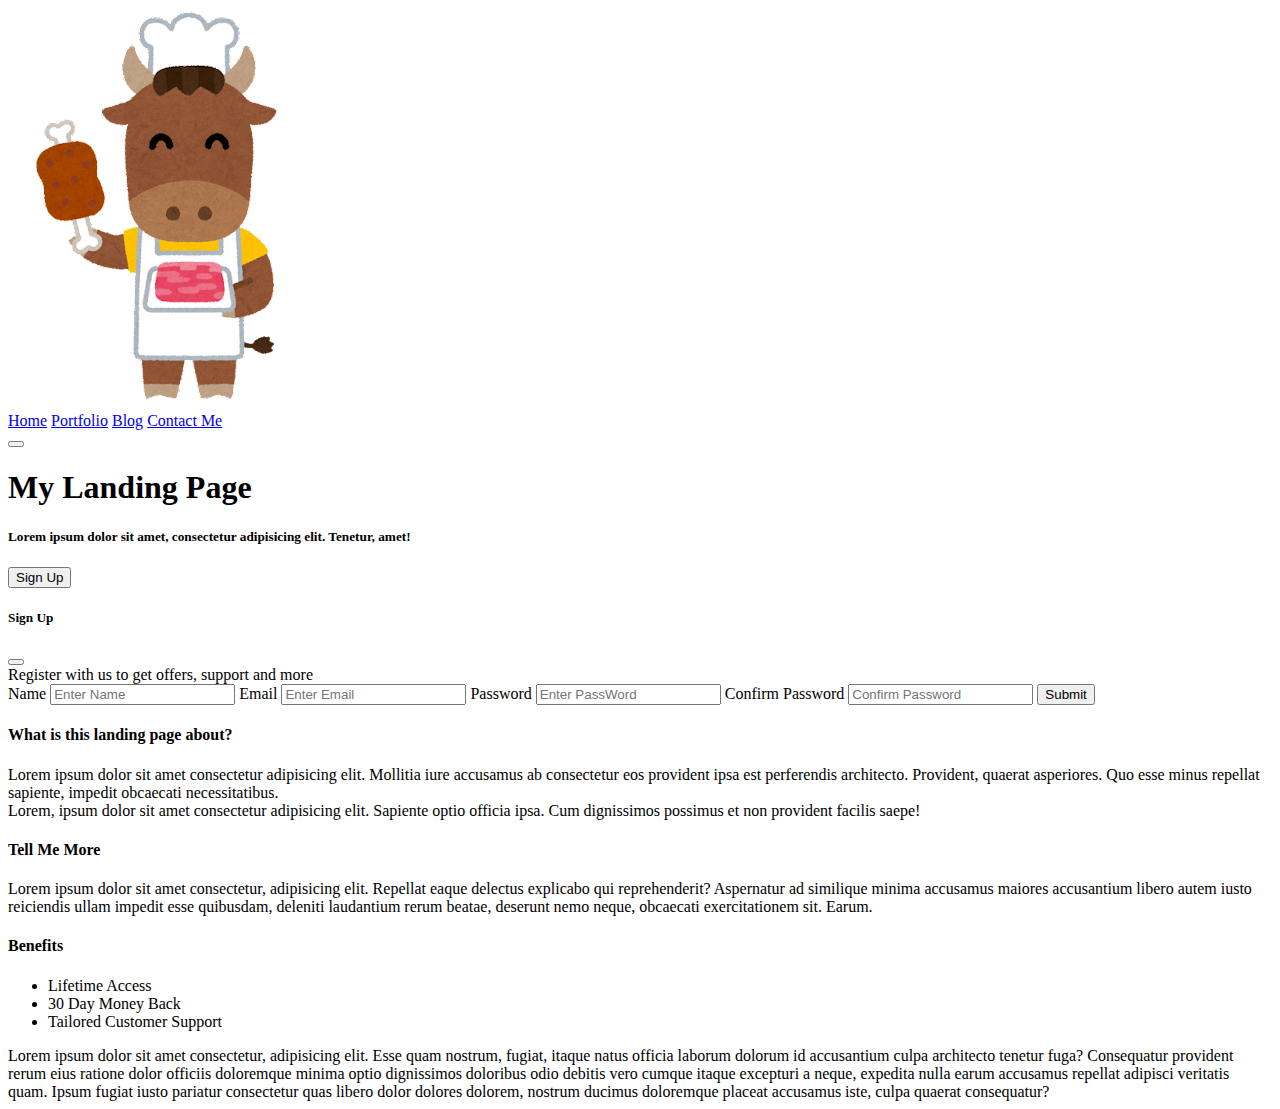
==== index.html @ db92f22f "githubpages対応の為ファイル名変更とファイルの階層変更しました" ====
<!DOCTYPE html>
<html lang="jp" dir="ltr">
  <head>
    <meta charset="utf-8" />
    <title>Form Validator</title>
    <link
      href="https://cdn.jsdelivr.net/npm/bootstrap@5.0.2/dist/css/bootstrap.min.css"
      rel="stylesheet"
      integrity="sha384-EVSTQN3/azprG1Anm3QDgpJLIm9Nao0Yz1ztcQTwFspd3yD65VohhpuuCOmLASjC"
      crossorigin="anonymous"
    />

    <link rel="stylesheet" href="css/main.css" />
  </head>
  <body>
    <div class="container-fluid" id="page">
      <div class="row">
        <div class="col p-0">
          <div class="slidermenu">
            <div class="list-group">
              <li class="list-group-item" href="#" id="list">
                <img
                  src="PNG/icon.png"
                  class="img-thumbnail"
                  alt=""
                  id="list"
                />
              </li>
              <a class="list-group-item p-3" href="#" id="list">Home</a>
              <a class="list-group-item p-3" href="#" id="list">Portfolio</a>
              <a class="list-group-item p-3" href="#" id="list">Blog</a>
              <a class="list-group-item p-3" href="#" id="list">Contact Me</a>
            </div>
            <button class="navbar-toggler navbar-light" id="menubutton">
              <span class="navbar-toggler-icon"></span>
            </button>
          </div>
        </div>
      </div>

      <div class="row h-25" id="signpage">
        <div class="col">
          <div class="text-center p-4" id="title">
            <h1>My Landing Page</h1>
          </div>
          <div class="text-center mt-2" id="content">
            <h5>
              Lorem ipsum dolor sit amet, consectetur adipisicing elit. Tenetur,
              amet!
            </h5>
          </div>
          <div class="text-center">
            <button
              type="button"
              class="btn btn-primary btn-lg mt-3"
              data-bs-toggle="modal"
              data-bs-target="#modal"
            >
              Sign Up
            </button>
          </div>
          <div
            class="modal fade"
            id="modal"
            tabindex="-1"
            aria-labelledby="exampleModalLabel"
            aria-hidden="true"
          >
            <div class="modal-dialog">
              <div class="modal-content">
                <div class="modal-header" id="modaltitle">
                  <h5 class="modal-title">Sign Up</h5>
                  <button
                    type="button"
                    class="btn-close"
                    data-bs-dismiss="modal"
                    aria-label="Close"
                  ></button>
                </div>
                <div class="modal-body">
                  <form>
                    <div class="text mt-3" id="modalbody">
                      Register with us to get offers, support and more
                    </div>
                    <label class="form-label" id="modalbody">Name</label>
                    <input class="form-control" placeholder="Enter Name" />
                    <label class="form-label" id="modalbody">Email</label>
                    <input
                      type="email"
                      class="form-control"
                      placeholder="Enter Email"
                    />
                    <label class="form-label" id="modalbody">Password</label>
                    <input
                      type="password"
                      class="form-control"
                      placeholder="Enter PassWord"
                    />
                    <label class="form-label" id="modalbody"
                      >Confirm Password</label
                    >
                    <input
                      type="password"
                      class="form-control"
                      placeholder="Confirm Password"
                    />
                    <button type="submit" class="btn btn-primary">
                      Submit
                    </button>
                  </form>
                </div>
              </div>
            </div>
          </div>
        </div>
      </div>

      <div class="row mx-auto w-50 pt-5" id="content">
        <div class="col">
          <div class="text">
            <h4>What is this landing page about?</h4>
          </div>
          <div class="text">
            Lorem ipsum dolor sit amet consectetur adipisicing elit. Mollitia
            iure accusamus ab consectetur eos provident ipsa est perferendis
            architecto. Provident, quaerat asperiores. Quo esse minus repellat
            sapiente, impedit obcaecati necessitatibus.
          </div>
          <div class="text">
            Lorem, ipsum dolor sit amet consectetur adipisicing elit. Sapiente
            optio officia ipsa. Cum dignissimos possimus et non provident
            facilis saepe!
          </div>
          <div class="text pt-5"><h4>Tell Me More</h4></div>
          <div class="text">
            Lorem ipsum dolor sit amet consectetur, adipisicing elit. Repellat
            eaque delectus explicabo qui reprehenderit? Aspernatur ad similique
            minima accusamus maiores accusantium libero autem iusto reiciendis
            ullam impedit esse quibusdam, deleniti laudantium rerum beatae,
            deserunt nemo neque, obcaecati exercitationem sit. Earum.
          </div>
          <div class="text pt-5"><h4>Benefits</h4></div>
          <ul>
            <li>Lifetime Access</li>
            <li>30 Day Money Back</li>
            <li>Tailored Customer Support</li>
          </ul>
          <div class="text">
            Lorem ipsum dolor sit amet consectetur, adipisicing elit. Esse quam
            nostrum, fugiat, itaque natus officia laborum dolorum id accusantium
            culpa architecto tenetur fuga? Consequatur provident rerum eius
            ratione dolor officiis doloremque minima optio dignissimos doloribus
            odio debitis vero cumque itaque excepturi a neque, expedita nulla
            earum accusamus repellat adipisci veritatis quam. Ipsum fugiat iusto
            pariatur consectetur quas libero dolor dolores dolorem, nostrum
            ducimus doloremque placeat accusamus iste, culpa quaerat
            consequatur?
          </div>
        </div>
      </div>
    </div>
    <script
      src="https://cdn.jsdelivr.net/npm/bootstrap@5.0.2/dist/js/bootstrap.bundle.min.js"
      integrity="sha384-MrcW6ZMFYlzcLA8Nl+NtUVF0sA7MsXsP1UyJoMp4YLEuNSfAP+JcXn/tWtIaxVXM"
      crossorigin="anonymous"
    ></script>
  </body>
  <script src="Javascript/main.js"></script>
</html>
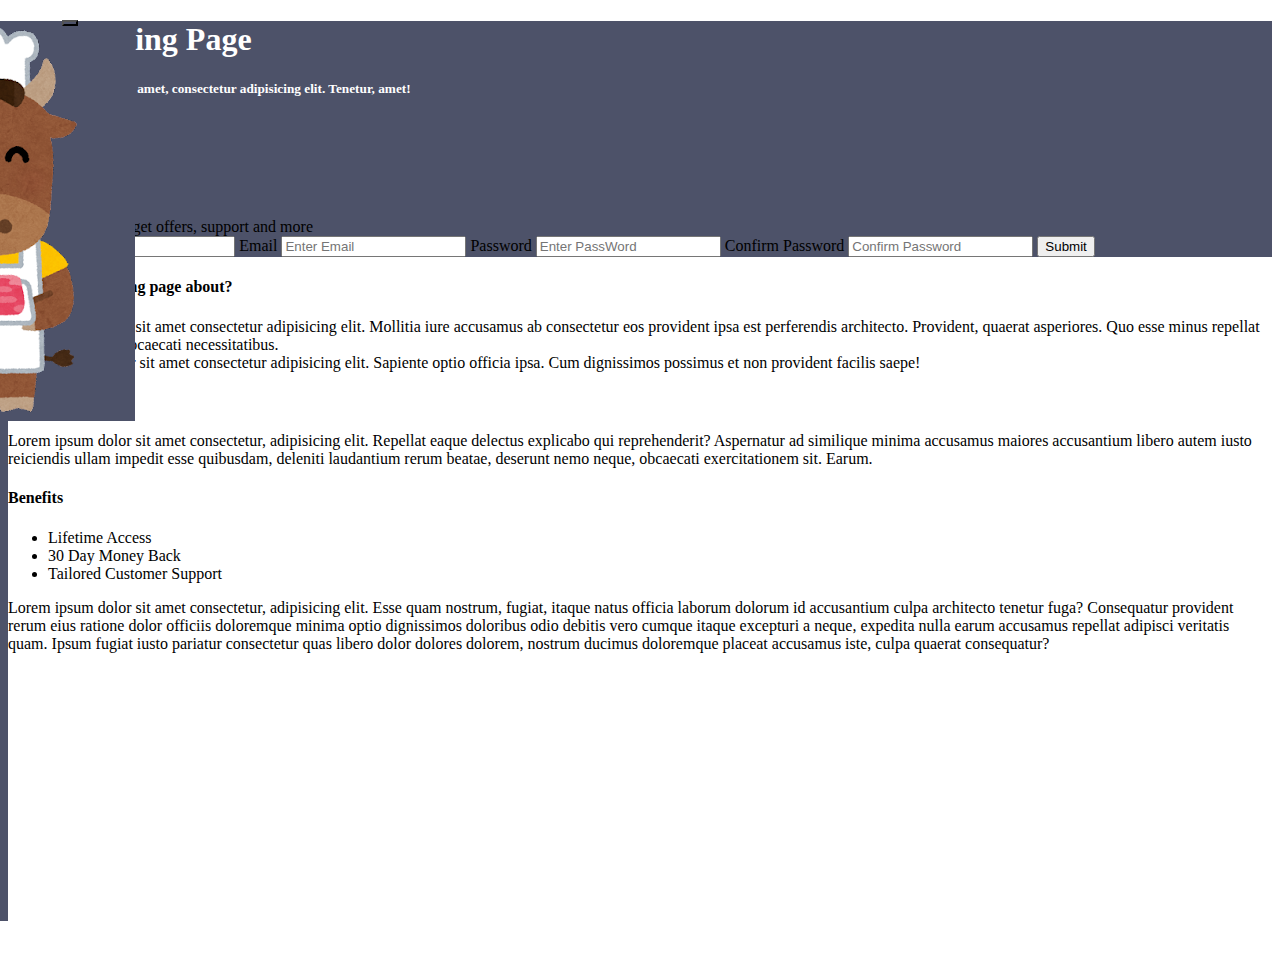
==== commit 8d5bbe3c: "githubpages対応の為フォルダー階層変更" ====
--- a/index.html
+++ b/index.html
@@ -10,7 +10,7 @@
       crossorigin="anonymous"
     />
 
-    <link rel="stylesheet" href="css/main.css" />
+    <link rel="stylesheet" href="public/static/css/main.css" />
   </head>
   <body>
     <div class="container-fluid" id="page">
@@ -20,7 +20,7 @@
             <div class="list-group">
               <li class="list-group-item" href="#" id="list">
                 <img
-                  src="PNG/icon.png"
+                  src="public/static/images/png/icon.png"
                   class="img-thumbnail"
                   alt=""
                   id="list"
@@ -165,5 +165,5 @@
       crossorigin="anonymous"
     ></script>
   </body>
-  <script src="Javascript/main.js"></script>
+  <script src="public/static/js/main.js"></script>
 </html>
--- a/public/static/css/main.css
+++ b/public/static/css/main.css
@@ -0,0 +1,46 @@
+#signpage {
+  background-color: #4d5269;
+  color: white;
+}
+.slidermenu {
+  background-color: #4d5269;
+  position: absolute;
+  height: 100%;
+  margin-left: -200px;
+  width: 200px;
+}
+
+#menubutton {
+  right: -70px;
+  position: absolute;
+  top: -1px;
+  background-color: #4d5269;
+}
+
+.openmenu {
+  transform: translateX(200px);
+  transition: 0.3s;
+}
+
+#page {
+  transition: 0.3s;
+  height: 930px;
+  min-width: 500px;
+}
+
+#list {
+  background-color: #4d5269;
+  color: white;
+}
+#modaltitle {
+  background-color: #4d5269;
+}
+#modalbody {
+  color: black;
+}
+
+#content {
+  min-width: 500px;
+}
+@media screen and (min-width: 500px) {
+}
